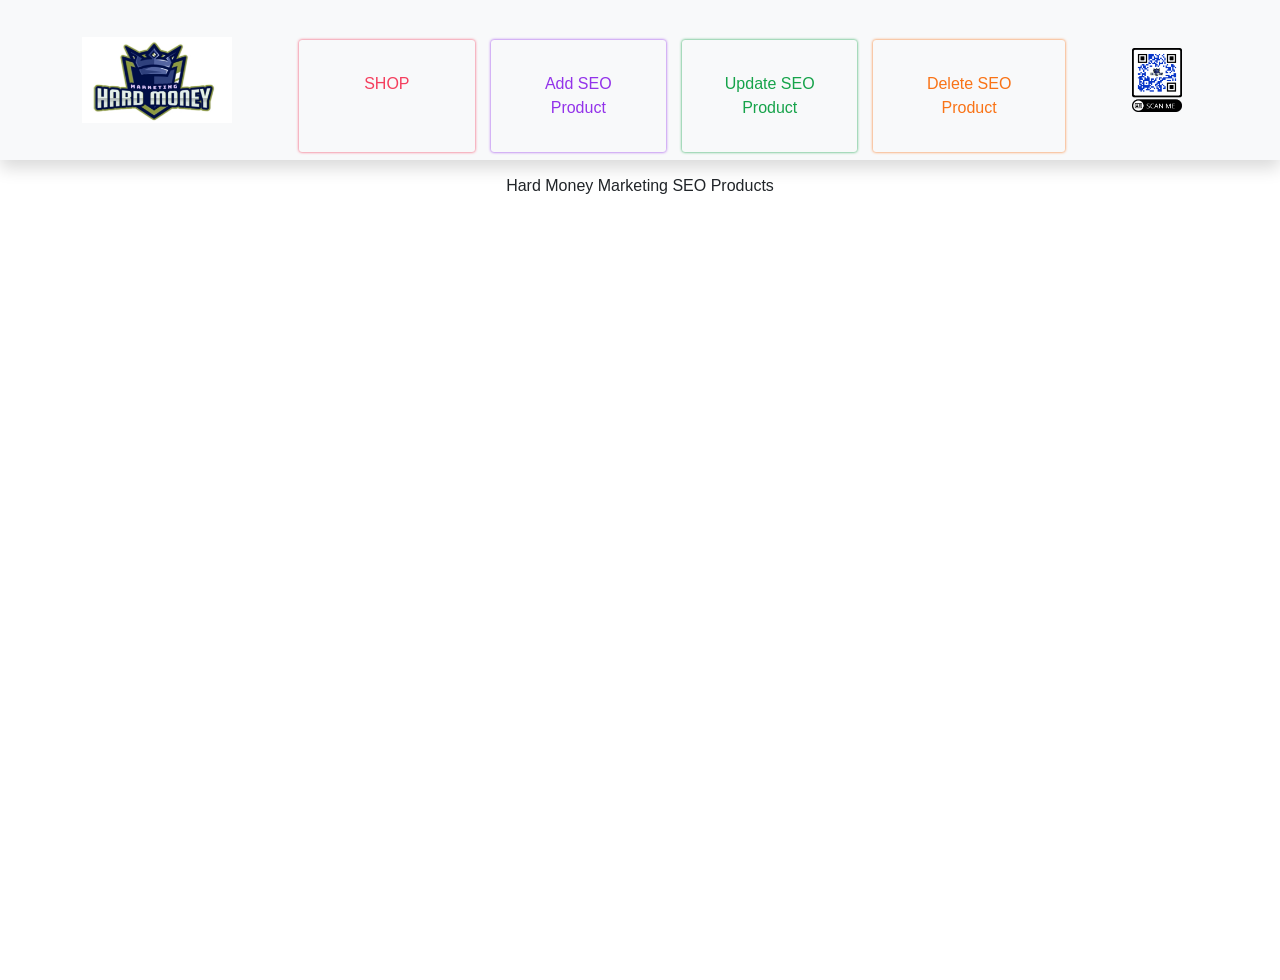
==== src/index.html @ 4538b6aa "first commit" ====
<!DOCTYPE html>
<html lang="en">

<head>
  <meta charset="UTF-8" />
  <meta name="viewport" content="width=device-width, initial-scale=1.0" />
  <meta http-equiv="X-UA-Compatible" content="ie=edge" />
  <meta name="msapplication-TileColor" content="#c8112e" />
  <meta name="theme-color" content="#c8112e" />
  <meta name="description"
    content="JC Bince's Client Side Development Starter Kit for junior developers looking for an easy way to get started with es module builds." />
  <title>Hard Money Marketing</title>
  <!-- Bootstrap CSS -->
  <link href="https://cdn.jsdelivr.net/npm/bootstrap@5.1.3/dist/css/bootstrap.min.css" rel="stylesheet"
    integrity="sha384-1BmE4kWBq78iYhFldvKuhfTAU6auU8tT94WrHftjDbrCEXSU1oBoqyl2QvZ6jIW3" crossorigin="anonymous" />

  <!-- Bootstrap Icons Library -->
  <link rel="stylesheet" href="https://cdn.jsdelivr.net/npm/bootstrap-icons@1.7.2/font/bootstrap-icons.css" />
  <link rel="apple-touch-icon" sizes="180x180" href="favicons/apple-touch-icon.png" />
  <link rel="icon" type="image/png" sizes="32x32" href="favicons/favicon-32x32.png" />
  <link rel="icon" type="image/png" sizes="16x16" href="favicons/favicon-16x16.png" />
  <link rel="manifest" href="site.webmanifest" />
  <link rel="mask-icon" href="favicons/safari-pinned-tab.svg" color="#c8112e" />
  <link rel="apple-touch-icon" sizes="180x180" href="favicons/apple-touch-icon.png" />
  <link rel="icon" type="image/png" sizes="32x32" href="favicons/favicon-32x32.png" />
  <link rel="icon" type="image/png" sizes="16x16" href="favicons/favicon-16x16.png" />
  <link rel="manifest" href="site.webmanifest" />
  <link rel="mask-icon" href="favicons/safari-pinned-tab.svg" color="#c8112e" />

  <link rel="stylesheet" href="css/styles.css" />
  <script type="module" src="js/read.js" defer></script>
</head>

<body class="overflow-hidden">
  <header class="sticky-top bg-light">
    <nav class="navbar navbar-expand-lg navbar-light shadow p-0">
      <div class="container d-lg-flex w-100">
        <img src="img/HHM Branding.png" width="150" alt="Hard Money Marketing Branding">
        <aside class="crud-with-rtd">
          <a href="read.html" class="read">SHOP</a>
          <a href="write.html" class="write">Add SEO Product</a>
          <a href="update.html" class="update">Update SEO Product</a>
          <a href="delete.html" class="delete">Delete SEO Product</a>
        </aside>
        </main>
        <a href="index.html" class="navbar-brand d-block p-0">
          <img src="img/HMM-qrcode.png" width="50" alt="Hard Money Marketing QR CODE">
        </a>

    </nav>
  </header>
    <div class="container-fluid overflow-scroll" style="height: calc(100vh - 5rem);">
      <h1 class="text-center my-3 font-weight-bold">
        Hard Money Marketing SEO Products
      </h1>
      <div id="shoe-cards" class="container d-flex flex-wrap justify-content-center"></div>
    </div>
  </div>

</html>
---- src/css/styles.css ----
/*!
 * Bootstrap Reboot v4.2.1 (https://getbootstrap.com/)
 * Copyright 2011-2018 The Bootstrap Authors
 * Copyright 2011-2018 Twitter, Inc.
 * Licensed under MIT (https://github.com/twbs/bootstrap/blob/master/LICENSE)
 * Forked from Normalize.css, licensed MIT (https://github.com/necolas/normalize.css/blob/master/LICENSE.md)
 */
*,
*::before,
*::after {
  -webkit-box-sizing: border-box;
  box-sizing: border-box;
}

html {
  font-family: sans-serif;
  line-height: 1.15;
  -webkit-text-size-adjust: 100%;
  -webkit-tap-highlight-color: rgba(0, 0, 0, 0);
}

article,
aside,
figcaption,
figure,
footer,
header,
hgroup,
main,
nav,
section {
  display: block;
}

[tabindex="-1"]:focus {
  outline: 0 !important;
}

hr {
  -webkit-box-sizing: content-box;
  box-sizing: content-box;
  height: 0;
  overflow: visible;
}

h1,
h2,
h3,
h4,
h5,
h6 {
  margin-top: 0;
  margin-bottom: 0.5rem;
}

p {
  margin-top: 0;
  margin-bottom: 1rem;
}

abbr[title],
abbr[data-original-title] {
  text-decoration: underline;
  -webkit-text-decoration: underline dotted;
  text-decoration: underline dotted;
  cursor: help;
  border-bottom: 0;
  text-decoration-skip-ink: none;
}

address {
  margin-bottom: 1rem;
  font-style: normal;
  line-height: inherit;
}

ol,
ul,
dl {
  margin-top: 0;
  margin-bottom: 1rem;
  list-style-type: none;
}

ol ol,
ul ul,
ol ul,
ul ol {
  margin-bottom: 0;
}

dt {
  font-weight: 700;
}

dd {
  margin-bottom: 0.5rem;
  margin-left: 0;
}

blockquote {
  margin: 0 0 1rem;
}

b,
strong {
  font-weight: bolder;
}

small {
  font-size: 80%;
}

sub,
sup {
  position: relative;
  font-size: 75%;
  line-height: 0;
  vertical-align: baseline;
}

sub {
  bottom: -0.25em;
}

sup {
  top: -0.5em;
}

a {
  color: #007bff;
  text-decoration: none;
  background-color: transparent;
}

a:hover {
  color: #0056b3;
  text-decoration: underline;
}

a:not([href]):not([tabindex]) {
  color: inherit;
  text-decoration: none;
}

a:not([href]):not([tabindex]):hover,
a:not([href]):not([tabindex]):focus {
  color: inherit;
  text-decoration: none;
}

a:not([href]):not([tabindex]):focus {
  outline: 0;
}

pre,
code,
kbd,
samp {
  font-family: SFMono-Regular, Menlo, Monaco, Consolas, "Liberation Mono", "Courier New", monospace;
  font-size: 1em;
}

pre {
  margin-top: 0;
  margin-bottom: 1rem;
  overflow: auto;
}

figure {
  margin: 0 0 1rem;
}

img {
  border: none;
  max-width: 100%;
  vertical-align: middle;
  border-style: none;
}

svg {
  overflow: hidden;
  vertical-align: middle;
}

table {
  border-collapse: collapse;
}

caption {
  padding-top: 0.75rem;
  padding-bottom: 0.75rem;
  color: #6c757d;
  text-align: left;
  caption-side: bottom;
}

th {
  text-align: inherit;
}

label {
  display: inline-block;
  margin-bottom: 0.25rem;
}

button {
  border-radius: 0;
}

button:focus {
  outline: 1px dotted;
  outline: 5px auto -webkit-focus-ring-color;
}

input,
button,
select,
optgroup,
textarea {
  margin: 0;
  font-family: inherit;
  font-size: inherit;
  line-height: inherit;
}

button,
input {
  overflow: visible;
}

button,
select {
  text-transform: none;
}

button,
[type=button],
[type=reset],
[type=submit] {
  -webkit-appearance: button;
}

button::-moz-focus-inner,
[type=button]::-moz-focus-inner,
[type=reset]::-moz-focus-inner,
[type=submit]::-moz-focus-inner {
  padding: 0;
  border-style: none;
}

input[type=radio],
input[type=checkbox] {
  -webkit-box-sizing: border-box;
  box-sizing: border-box;
  padding: 0;
}

input[type=date],
input[type=time],
input[type=datetime-local],
input[type=month] {
  -webkit-appearance: listbox;
}

textarea {
  overflow: auto;
  resize: vertical;
}

fieldset {
  min-width: 0;
  padding: 0;
  margin: 0;
  border: 0;
}

legend {
  display: block;
  width: 100%;
  max-width: 100%;
  padding: 0;
  margin-bottom: 0.5rem;
  font-size: 1.5rem;
  line-height: inherit;
  color: inherit;
  white-space: normal;
}

progress {
  vertical-align: baseline;
}

[type=number]::-webkit-inner-spin-button,
[type=number]::-webkit-outer-spin-button {
  height: auto;
}

[type=search] {
  outline-offset: -2px;
  -webkit-appearance: none;
}

[type=search]::-webkit-search-decoration {
  -webkit-appearance: none;
}

::-webkit-file-upload-button {
  font: inherit;
  -webkit-appearance: button;
}

output {
  display: inline-block;
}

summary {
  display: list-item;
  cursor: pointer;
}

template {
  display: none;
}

[hidden] {
  display: none !important;
}

html,
body,
p,
ol,
ul,
li,
dl,
dt,
dd,
blockquote,
figure,
fieldset,
legend,
textarea,
pre,
iframe,
hr,
h1,
h2,
h3,
h4,
h5,
h6 {
  margin: 0;
  padding: 0;
}

h1,
h2,
h3,
h4,
h5,
h6 {
  font-size: 100%;
  font-weight: normal;
}

ul {
  list-style: none;
}

button,
input,
select,
textarea {
  margin: 0;
}

embed,
iframe,
object,
video {
  height: auto;
  max-width: 100%;
}

audio {
  max-width: 100%;
}

iframe {
  border: 0;
}

table {
  border-collapse: collapse;
  border-spacing: 0;
}

table td,
table th {
  padding: 0;
  text-align: left;
}

body {
  margin: 0;
  font-family: -apple-system, BlinkMacSystemFont, "Segoe UI", Roboto, "Helvetica Neue", Arial, "Noto Sans", sans-serif, "Apple Color Emoji", "Segoe UI Emoji", "Segoe UI Symbol", "Noto Color Emoji";
  font-size: 1rem;
  font-weight: 400;
  line-height: 1.5;
  color: #212529;
  text-align: left;
  background-color: #fff;
}

.submit, button, .button-small {
  background-color: transparent;
  padding: 0.5rem 2rem;
  border: none;
  border-radius: 3px;
  box-shadow: 0 0 1px 1px #d6d3d1;
  outline: none;
  color: #78716c;
}

.button-small {
  font-size: 14px;
}

.submit {
  width: 100%;
  background-color: #0284c7;
  box-shadow: none;
  color: white;
}

.button-small {
  font-size: 14px;
  padding: 0.25rem 1rem;
}

input {
  background-color: transparent;
  padding: 0.5rem 2rem;
  border: none;
  border-radius: 3px;
  box-shadow: 0 0 1px 1px #d6d3d1;
  padding: 0.25rem 1rem;
  font-size: 1.125rem;
  width: 100%;
}

label {
  font-size: 1rem;
  color: #52525b;
}

.delete, .update, .write, .read {
  padding: 0.5rem 2rem;
  border: none;
  border-radius: 3px;
  box-shadow: 0 0 3px 0 #94a3b8;
  outline: none;
}

a, a:link, a:visited, a:hover, a:active {
  text-align: center;
}

.read {
  display: inline-block;
  color: #f43f5e;
  box-shadow: 0 0 3px 0 #f43f5e;
}

.write {
  display: inline-block;
  color: #9333ea;
  box-shadow: 0 0 3px 0 #9333ea;
}

.update {
  display: inline-block;
  color: #16a34a;
  box-shadow: 0 0 3px 0 #16a34a;
}

.delete {
  display: inline-block;
  color: #f97316;
  box-shadow: 0 0 3px 0 #f97316;
}

.app-bar {
  padding: 1rem;
}
.app-bar ul {
  display: flex;
  justify-content: space-between;
  align-items: center;
}

.logo-icon {
  width: 32px;
}

.brand-icon {
  text-align: center;
  width: 192px;
  font-size: 0.85rem;
}
.brand-icon p {
  padding-left: 0.5rem;
  margin-bottom: 0.25rem;
}

.mobile-menu-icon {
  width: 20px;
}

.site-links {
  display: flex;
  align-items: center;
  gap: 3rem;
}

.content-page-app-bar {
  padding: 1rem;
  display: flex;
  justify-content: space-between;
  box-shadow: 0 0 5px 0 #9ca3af;
  background-color: white;
}
.content-page-app-bar div {
  gap: 0.25rem;
  display: flex;
  justify-content: center;
  align-items: center;
}
.content-page-app-bar div img {
  width: 28px;
}
.content-page-app-bar div h2 {
  width: max-content;
}

.page-header {
  padding: 1rem 0 0;
  text-align: center;
  color: #0f172a;
}
.page-header h1 {
  font-size: 2.75rem;
}
.page-header p:first-of-type {
  font-size: 1.25rem;
  font-weight: bold;
}
.page-header p {
  color: #64748b;
}

@media (min-width: 900px) {
  .page-header {
    padding: 2rem 0 0;
    text-align: center;
  }
  .page-header h1 {
    color: #1b1111;
    font-size: 3.75rem;
  }
}
.crud-with-rtd {
  padding: 0.5rem;
  margin: 2rem auto 0;
  max-width: 95%;
}
.crud-with-rtd a {
  margin-bottom: 1.5rem;
  width: 100%;
}

@media (min-width: 520px) {
  .crud-with-rtd {
    display: flex;
    justify-content: center;
    flex-wrap: wrap;
    gap: 1rem;
  }
  .crud-with-rtd a {
    margin-bottom: 0;
    width: calc(50% - 1rem);
    padding: 2rem;
  }
}
@media (min-width: 720px) {
  .crud-with-rtd {
    display: flex;
    justify-content: space-around;
    flex-wrap: wrap;
    gap: 1rem;
  }
  .crud-with-rtd a {
    margin-bottom: 0;
    width: calc(33% - 1rem);
    padding: 2rem;
  }
  .crud-with-rtd a:last-of-type {
    flex: 1;
  }
}
@media (min-width: 960px) {
  .crud-with-rtd {
    display: flex;
    justify-content: center;
    flex-wrap: wrap;
    gap: 1rem;
  }
  .crud-with-rtd a {
    margin-bottom: 0;
    max-width: 210px;
    width: calc(25% - 1rem);
    padding: 2rem;
  }
  .crud-with-rtd a:last-of-type {
    flex: 1;
  }
}
.content-page-app-bar {
  padding: 1rem;
  display: flex;
  justify-content: space-between;
  box-shadow: 0 0 5px 0 #9ca3af;
  background-color: white;
}
.content-page-app-bar div {
  gap: 0.25rem;
  display: flex;
  justify-content: center;
  align-items: center;
}
.content-page-app-bar div img {
  width: 28px;
}
.content-page-app-bar div h2 {
  width: max-content;
}

.crudy {
  padding: 0.5rem;
  margin: 1rem auto 0;
  max-width: 420px;
}
.crudy header {
  margin-bottom: 1rem;
}
.crudy h2 {
  text-align: center;
  font-size: 1.75rem;
  font-weight: 600;
  color: #dc2626;
}

.crud-control {
  display: flex;
  gap: 0.35rem;
}
.crud-control button {
  text-align: center;
  padding: 0 0.5rem;
  margin: 0;
  background-color: #f4f4f5;
}

main {
  padding: 1rem;
}

.add-new-property {
  max-width: 400px;
  margin: 0 auto;
}

.display {
  margin: 0 auto 1rem;
  box-shadow: 0 0 1px 1px #d6d3d1;
  border: 6px solid white;
}
.display img {
  object-fit: fill;
  width: 100%;
  height: 270px;
  display: block;
}

.property-image label {
  font-size: 14px;
  font-weight: 300;
  border-radius: 3px;
  padding: 0.25rem 1rem;
  box-shadow: 0 0 1px 1px #d6d3d1;
}

.image-details {
  padding: 0 1rem;
  display: flex;
  align-items: flex-start;
  justify-content: center;
  gap: 4rem;
}
.image-details ul {
  font-size: 12px;
  font-weight: 200;
}

.form-control {
  margin: 1rem 0;
}

.submit-button button {
  width: 100%;
}

/*# sourceMappingURL=styles.css.map */
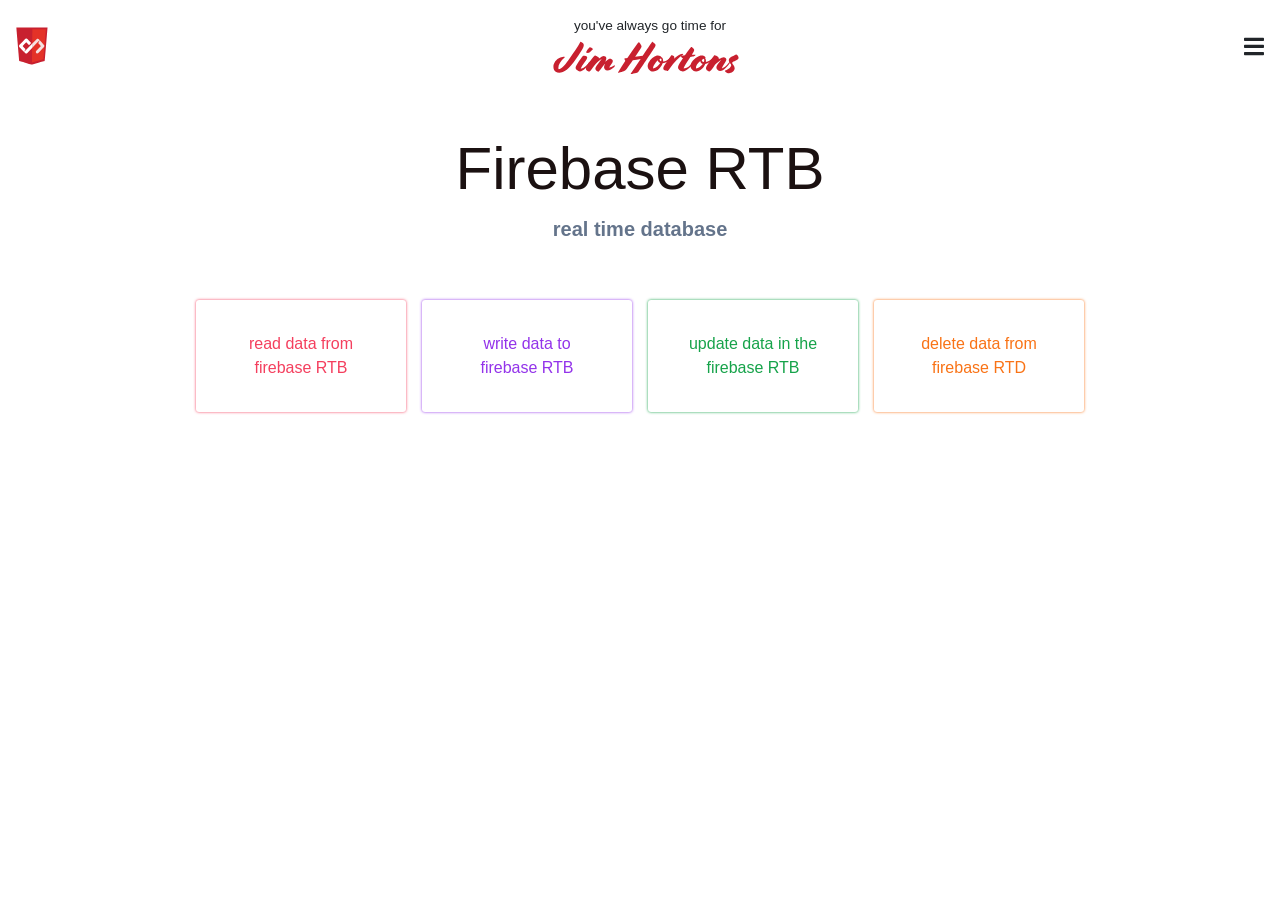
==== commit 7e3af217: "updated the store, to a blank slate. It just wasnt working because of parcel." ====
--- a/src/index.html
+++ b/src/index.html
@@ -1,60 +1,154 @@
 <!DOCTYPE html>
 <html lang="en">
+  <head>
+    <meta charset="UTF-8" />
+    <meta name="viewport" content="width=device-width, initial-scale=1.0" />
+    <meta http-equiv="X-UA-Compatible" content="ie=edge" />
+    <meta name="msapplication-TileColor" content="#c8112e" />
+    <meta name="theme-color" content="#c8112e" />
+    <meta
+      name="description"
+      content="Jim Hortons Client Side Development Starter Kit for junior developers looking for an easy way to get started with es module builds."
+    />
+    <title>Jim Hortons || Firebase</title>
+    <link
+      rel="apple-touch-icon"
+      sizes="180x180"
+      href="favicons/apple-touch-icon.png"
+    />
+    <link
+      rel="icon"
+      type="image/png"
+      sizes="32x32"
+      href="favicons/favicon-32x32.png"
+    />
+    <link
+      rel="icon"
+      type="image/png"
+      sizes="16x16"
+      href="favicons/favicon-16x16.png"
+    />
+    <link rel="manifest" href="site.webmanifest" />
+    <link
+      rel="mask-icon"
+      href="favicons/safari-pinned-tab.svg"
+      color="#c8112e"
+    />
 
-<head>
-  <meta charset="UTF-8" />
-  <meta name="viewport" content="width=device-width, initial-scale=1.0" />
-  <meta http-equiv="X-UA-Compatible" content="ie=edge" />
-  <meta name="msapplication-TileColor" content="#c8112e" />
-  <meta name="theme-color" content="#c8112e" />
-  <meta name="description"
-    content="JC Bince's Client Side Development Starter Kit for junior developers looking for an easy way to get started with es module builds." />
-  <title>Hard Money Marketing</title>
-  <!-- Bootstrap CSS -->
-  <link href="https://cdn.jsdelivr.net/npm/bootstrap@5.1.3/dist/css/bootstrap.min.css" rel="stylesheet"
-    integrity="sha384-1BmE4kWBq78iYhFldvKuhfTAU6auU8tT94WrHftjDbrCEXSU1oBoqyl2QvZ6jIW3" crossorigin="anonymous" />
+    <link rel="stylesheet" href="css/styles.css" />
+    <script type="module" src="js/index.js"></script>
+  </head>
 
-  <!-- Bootstrap Icons Library -->
-  <link rel="stylesheet" href="https://cdn.jsdelivr.net/npm/bootstrap-icons@1.7.2/font/bootstrap-icons.css" />
-  <link rel="apple-touch-icon" sizes="180x180" href="favicons/apple-touch-icon.png" />
-  <link rel="icon" type="image/png" sizes="32x32" href="favicons/favicon-32x32.png" />
-  <link rel="icon" type="image/png" sizes="16x16" href="favicons/favicon-16x16.png" />
-  <link rel="manifest" href="site.webmanifest" />
-  <link rel="mask-icon" href="favicons/safari-pinned-tab.svg" color="#c8112e" />
-  <link rel="apple-touch-icon" sizes="180x180" href="favicons/apple-touch-icon.png" />
-  <link rel="icon" type="image/png" sizes="32x32" href="favicons/favicon-32x32.png" />
-  <link rel="icon" type="image/png" sizes="16x16" href="favicons/favicon-16x16.png" />
-  <link rel="manifest" href="site.webmanifest" />
-  <link rel="mask-icon" href="favicons/safari-pinned-tab.svg" color="#c8112e" />
+  <body>
+    <nav class="app-bar">
+      <ul >
+        <li class="logo-icon" >
+          <svg
+            xmlns="http://www.w3.org/2000/svg"
+            viewBox="0 0 428.5 512"
+            style="enable-background: new 0 0 428.5 512"
+            xml:space="preserve"
+          >
+            <path
+              d="M5 5.7v1c.6 9.3 1.2 18.7 1.9 28 .4 5.8.8 11.5 1.3 17.3.4 5.2.9 10.3 1.3 15.5.4 5.2.8 10.3 1.3 15.5.5 6.2 1 12.3 1.5 18.5.4 4.6.7 9.3 1.1 13.9.5 6.3 1.1 12.6 1.6 18.8.5 5.9 1 11.7 1.5 17.6.6 7 1.2 14 1.8 20.9.5 5.7.9 11.5 1.4 17.3.4 4.9.9 9.7 1.3 14.6l1.2 14.4c.5 6.2 1.1 12.4 1.6 18.7.4 4.6.7 9.2 1.1 13.7.5 6 1.1 12.1 1.6 18.1.5 5.8.9 11.6 1.4 17.4.8 9.3 1.7 18.6 2.5 28 .5 6.2 1 12.4 1.5 18.7.6 7.4 1.4 14.8 2 22.2.6 7.5 1.1 14.9 1.8 22.4.9 11 1.9 22 2.9 33.1.5 5.7 1 11.5 1.5 17.2l1.2 14.4c.3 3.5.6 7 1 10.5.1.5.7 1.1 1.2 1.3l35.4 10.5c11.3 3.3 22.6 6.7 34 10 14.1 4.1 28.2 8.2 42.2 12.3 12.5 3.7 25 7.4 37.4 11.1 5.7 1.6 11.3 3.1 17 4.6 1.3.3 2.7.5 4.1.3 1.8-.2 3.5-.9 5.2-1.3l46.2-12.9c15.6-4.4 31.1-9 46.7-13.6 10.7-3.1 21.4-6.3 32.1-9.5 9-2.7 18-5.3 26.9-8.2 3.7-1.2 7.4-2.7 11.1-4.2 2-.8 2.9-2.1 3-4.5.1-4.2.7-8.4 1.1-12.7.7-7.8 1.5-15.6 2.2-23.4.6-7.2 1.2-14.3 1.8-21.5.6-7.3 1.3-14.7 1.9-22 .6-7.4 1.1-14.8 1.8-22.2l2.4-26.7c.5-5.9 1-11.9 1.5-17.8.8-9.5 1.7-19 2.5-28.5l1.8-22.2c.7-8.8 1.6-17.6 2.3-26.4.6-7.6 1.2-15.3 1.8-22.9.8-9 1.6-17.9 2.3-26.9.8-9.5 1.6-18.9 2.4-28.4.5-6 1.1-12.1 1.6-18.1.5-6.2 1-12.5 1.5-18.7.6-7.7 1.4-15.5 2-23.2.5-6 .9-12 1.4-18 .5-6.4 1.1-12.8 1.7-19.1.8-9.9 1.7-19.7 2.5-29.6.4-5 .7-10.1 1-15.3H5z"
+              style="fill: #c8202f"
+            />
+            <path
+              style="opacity: 0.73; fill: #ef3a25"
+              d="m367 432.6-153.3 43.8 5.8-444.6h180.3z"
+            />
+            <path
+              d="M379.1 251.8c-.7-4.3-2.6-7.9-5.3-10.9-18.6-20.8-37.1-41.6-55.7-62.5-4.4-5.1-8.9-10.1-13.2-15.2-3.1-3.6-6.8-6.1-11.4-6.8-.1-.1-.3-.2-.4-.3H288c-1 .4-2 .6-3.1 1-3.3 1-6.2 3.1-8.7 5.7-19.6 20.6-41.1 39.3-60.7 59.9v59.7c33.3-34.9 66.5-68.8 99.7-103.6.5-.5.8-1.2 1.1-1.8.2.2.3.4.5.5-.2.6-.4 1.2-.7 1.7-5.8 11.8-11.6 23.6-17.5 35.5-.7 1.3-.6 2 .3 3 10.9 12.2 21.8 24.4 32.7 36.7.4.5.8 1 1.6 1.9-.7.6-1.4 1-1.9 1.5-19.6 20.6-39.2 41.1-58.9 61.7-3.6 3.7-5.9 8-6.6 13.3-1.6 10.6 5.3 21.1 15 22.8 6.8 1.2 12.6-1 17.6-6.2 8.9-9.3 17.8-18.7 26.8-28 15.6-16.4 31.2-32.7 46.8-49 3.7-3.8 6.4-8 7.2-13.5 0-.2.2-.4.3-.6 0-1.4.1-2.8.1-4.2-.2-.9-.4-1.5-.5-2.3z"
+              style="opacity: 0.89; fill: #f7f7f7"
+            />
+            <path
+              d="M110.4 332.8c-.4.4-.7.7-1.3 1 .2-.6.5-1.2.8-1.8 5.7-11.8 11.3-23.7 16.9-35.4.6-1.3.6-2.1-.4-3.1-11.8-12.4-23.7-24.8-35.5-37.2-.4-.4-1-.7-1.3-1 16.1-16.9 31.9-33.5 47.9-50.2 12.5 13 25.2 26.3 37.7 39.5 9.6-10.1 19.1-20 28.7-30.1-.3-.4-.7-.8-1.2-1.3-16.7-17.5-33.5-35-50.1-52.5-3.4-3.6-7.3-6.3-12.2-7-.1-.1-.3-.2-.4-.3h-5.4c-3 1.3-6 2.4-8.8 3.7-1.4.7-2.6 2.2-3.8 3.4-24.8 26-49.6 52-74.5 78-3.5 3.6-6 7.7-6.7 12.8-.1.1-.2.3-.3.4v5.7l.9 3.3c1.1 3.7 3.2 6.8 5.8 9.6 25 26.1 50 52.3 75 78.5 8.9 9.5 21.1 9.5 30.1 0 21.1-22.1 42.2-44.3 63.4-66.4v-59.7c-35.2 36.7-70.3 73.4-105.3 110.1z"
+              style="fill: #fff"
+            />
+          </svg>
+        </li>
+       
 
-  <link rel="stylesheet" href="css/styles.css" />
-  <script type="module" src="js/read.js" defer></script>
-</head>
+        <li class="brand-icon">
+          <p>you've always go time for</p>
+          <svg
+            version="1.1"
+            id="Layer_1"
+            xmlns="http://www.w3.org/2000/svg"
+            x="0"
+            y="0"
+            viewBox="0 0 512 95.5"
+            style="enable-background: new 0 0 512 95.5"
+            xml:space="preserve"
+          >
+            <style>
+              .st0 {
+                fill: #c8202f;
+              }
+            </style>
+            <path
+              class="st0"
+              d="M15.2 84.4C10.6 81.1 9.1 76 9.1 71c0-8.7 7.3-20.4 18.6-24.2 2.9-1 7.9-2.1 10.3-2.1 1 0 2 .8.9 1.7-10.3 8.1-16.6 19.4-16.6 27.4 0 1.8.3 3.3 1 4.4C30 75.7 38.2 69.1 49.4 53 69.9 23.8 76.3 14 79.7 7.1c1-1.9 1.9-2.6 3.3-1.8 1.8 1 3.1 1.7 5.2 3.2 3.1 2.4 2.2 8.4-.9 13.9-3.6 6.4-9.1 15.2-17.2 27.2C50.7 78.5 37 87.3 24.7 87.3c-3.7 0-6.9-1-9.5-2.9zM71.9 80.3c-5-4.6-5.2-7.1 3.1-20 4.7-7.1 10.2-14.8 12.7-17.5.4-.6.9-.8 1.8-.8 2.8 0 9.8.6 9.8 4.8 0 2.2-2.2 6.1-6.1 11.5C87 66.9 83.3 72.8 82 76.8c5.2-.4 12.2-3.7 21.9-16.5l.3-.4c.8-1 1-1.1 1.3-.8l.3.3c.8.8.7 1.3.2 2.1l-.3.6c-5 8.3-17.6 21.9-26 21.9-3.2-.1-4.7-1.2-7.8-3.7zm24.9-49c1.7-3.6 4.2-7.1 6.4-9.5 1.7-1.9 2.7-2.6 3.6-2.3 2.3.7 5.1 2.1 6.3 3.2 1.1.9 1.7 1.6.8 2.4-2.9 2.9-6.1 5.9-7.4 7.2-1.8 2-3.3 2.2-5 2.2-1.6 0-3.9-.7-4.7-1.2-.4-.3-.4-1 0-2z"
+            />
+            <path
+              class="st0"
+              d="M128.8 84.4c-1.4 0-3.8-1.4-5.5-3.2-2.4-2.6-2.9-5-1.6-8.1 2.1-5.1 9.9-13.9 16.6-23.2-6.5 3.9-17.8 13.4-28.2 29.5-3 4.7-5 5.1-7.3 4.3-1.2-.4-3.9-2.1-4.7-2.7-1.7-1.1-2.7-3.3-2.3-6.4.4-3.7 4.3-9.4 8-14.3C116 44.2 118.7 41 120.5 41c1.9 0 4.4 2.7 7.7 4.4 2 1 2.6 2.2 2.3 4 6.7-5.1 10.5-7 12.7-7 1.3 0 3 .4 4.6 1.7 1.6 1.2 2.4 2.3 2.4 4.4 0 2.6-1.3 6.2-3.3 9.7 8.7-6.7 10.9-8 13.3-8 1.4 0 2.6.3 4.1 1.1 2.2 1.1 3.3 3 3.3 4.4 0 4.7-6.7 11.5-9.8 17.6.2.1.4.1.8.1 2.1 0 7-1.6 13.2-5.9.7-.4 1-.1 1 .7 0 1.3-.2 2.9-1.3 3.9-5.3 4.6-13 9.3-18.3 9.3-6.3 0-9.5-6.4-9.1-9.7.3-2.6 1.4-5.3 3.2-8.2-3.2 2.6-6.3 7.1-12.1 14.8-3.6 4.6-5 6.1-6.4 6.1zM215.9 88.7c8.3-12.2 17.4-25.6 25.9-38.3-6.9 1.3-14.4 2.7-20.9 3.7-5.4 7.9-10.9 15.5-15.5 21.6-3.3 4.4-4.8 5.7-8.8 7.5-2.6 1.1-8.1 2.4-13.2 4-1.6.6-2.9.2-1.4-2.2 5.8-9.5 12.1-19.3 19-29.5-.1 0-.2-.1-.3-.2-1.1-1-2-3.4-2.2-5.2-.1-1 .3-1.2 1.4-1.4 2-.3 4.2-.7 6.4-1 8.8-12.8 18.3-26.1 28.5-40.1 1.1-1.4 2.3-2 3.4-.9 1.9 1.9 3.3 4.7 5.2 8 1.2 2.1 1 3.8-1.6 7.7-3.8 5.9-9 14-14.7 22.4 6.9-1 13.9-1.9 20.1-2.7 11.2-16.8 20.6-30.7 24.4-36 .8-1.1 1.4-1.4 2.1-1 1.6 1 3.8 3.3 5.9 5.1 2 1.7 2.7 4.4.6 7.7-7 10.9-35.4 54.3-44.4 66.6-1.6 2-2.9 2.9-5.8 3.4-4.4.8-11.2 2.7-13.1 2.7-2 0-1.9-.6-1-1.9zM264.4 79c-4.9-5.3-5.9-13.5 1-22.6 5.5-7.4 15-14.8 22.5-14.8 3.7 0 8 2.2 9.4 4.4 3 1.2 4.4 4.6 4.4 8.5 0 .9-.1 1.8-.2 2.7 7.3-.6 12.4-4 17.2-8.8l.4-.4c.9-.9 1.2-.8 1.6-.3l.2.3c.4.7.4 1.2-.1 1.9l-.4.6c-3.9 4.9-11.2 10.7-20.1 11.4-.8 2.3-1.9 4.7-3.1 6.8-5.3 9.2-13.4 15.3-22 15.3-4.7 0-7.8-1.8-10.8-5zm10.7-2.8c7.4-1.9 14.8-8.1 19-14.7-4.7-1.1-6.5-4.2-6.5-7.2-3.1 2.9-6.3 6.7-9.1 11.1-2.5 3.8-4 7.5-3.4 10.8zm21.3-19.4c.6-1.7.9-3.2.9-4.7 0-1.6-.6-2.8-1.6-3.1-1 .3-2.1.8-3.3 1.6 0 .2-.1.6-.1 1 0 2.4 1.1 4.4 4.1 5.2z"
+            />
+            <path
+              class="st0"
+              d="M308.3 81.5c-3.3-.9-6.2-1.9-6.2-5.5 0-3.2 2.1-8.4 7.7-15.6 4.3-5.7 11.5-15.9 13.2-19.1.3-.8 1.2-.8 1.9-.6 1.9.7 3.2.8 4.8 1.7 1.3.8 1.8 2.1 1.8 3.7 0 1.2-.2 2.7-.7 4.2 6.3-5.8 12-9.7 17-12 2.4-1.2 4-1.8 4.9-1.8.9 0 1.1.6 1.9 1.2.3.3 1 .8 1 1s-.2.4-.6.7c-11.2 7-24.5 19.8-35.2 36-4.4 6.7-5.4 7.5-6.7 7.5-.8-.1-1.7-.5-4.8-1.4z"
+            />
+            <path
+              class="st0"
+              d="M345.1 80.3c-4.8-4.4-5.3-9.1 1.8-20 2.9-4.4 5.4-8.3 7.8-12-1.4 0-2-.3-2.9-1.1-1.4-1.3-2.7-3.6-2.7-4.4 0-.4.3-.8 2.1-1 2.7-.3 5.7-.8 8.7-1.1 4.1-6 7.9-11.3 12.1-16.9 3.3-4.4 4.7-5.3 5.5-5.3 1.6 0 2.1 1.8 4.1 3.6 4.7 3.9 3.7 6.4-3.2 17.1 3.2-.1 6.1-.2 8.3-.2 1.1 0 1.2.3 1.2.8 0 1.2-1 2.3-2.3 2.6-1.3.2-1.4.9-5.5 1.9l-5.8 1.3C362 64.3 357.2 72.1 356.5 76c8.7-.6 15.6-4.9 23.8-15.8l.3-.4c.8-1 1-1.1 1.3-.8l.3.3c.8.8.7 1.3.2 2.1l-.3.6c-3.9 6.4-18.2 22-28.2 22-2.4 0-5.7-.7-8.8-3.7z"
+            />
+            <path
+              class="st0"
+              d="M378.7 78.8c-5-5.7-5.8-13.2 1.4-22.9 6.1-8.1 17.3-14.8 23.9-14.8 2.6 0 4.6.3 6.8 1.7 3.2 2 4 3.2 4 3.9 0 .4-.1.8-1.2 1.4 1.4 1.9 2.3 4.4 2.3 7.5 0 1-.1 2-.2 3 6.3-1 12.4-5.1 17.5-10.2l.4-.4c.9-.9 1.2-.8 1.6-.3l.2.3c.4.7.4 1.2-.1 1.9l-.4.6c-4.3 5.3-12.4 12-20.8 13.4-3.9 9.7-13.5 19.9-24.5 19.9-4.8 0-8.1-1.8-10.9-5zM407.4 64c-4.3-1.1-6.3-4.2-6.7-7.9-7 5.7-12.3 12.8-11.5 19.8 6.7-.7 13.9-6 18.2-11.9zm2.9-14.1c-1.8 1-3.7 2.1-5.5 3.3.2 3 1.9 5 5.5 5.5.7-1.7 1-3.2 1-4.8 0-1.8-.3-3.2-1-4z"
+            />
+            <path
+              class="st0"
+              d="M425.3 84c-1.9 0-3.9-1.1-5.7-2.6-2-1.6-3.6-3.7-3.6-6.3 0-3.2 3.3-8.8 8-14.9 7-9.2 12.1-16.2 13.5-18.8.4-.8.9-1 1.6-1 2.3 0 6.3 1.9 9.1 4.6 1.8 1.8 2.7 3.4 1.7 5.9 5.9-3.1 10.8-5.2 13.2-5.2 1.9 0 3.7.8 5.2 2.2 2.6 2.3 2.7 4.3.9 8.1-2.7 5.8-9.7 14.5-11 19.8 5.2-1.2 11.4-5.3 19.1-15.5l.3-.4c.8-1 1-1.1 1.3-.8l.3.3c.8.8.7 1.3.2 2.1l-.3.6c-4.1 6.8-15.9 20.6-25.4 20.6-2.7 0-5-1.3-7.1-3.7-2.7-3-3.8-6.1-2-10 2.8-5.9 8.3-11 11.8-16.2-4.6 3.1-10.7 8-16.4 13-5.7 8.4-9.3 13.8-12 16.4-1.3 1.4-2 1.8-2.7 1.8z"
+            />
+            <path
+              class="st0"
+              d="M486.4 85.4c-2.4 1.8-5.3 3.1-9 3.1-3.8 0-6.5-1.3-9-3.4-2-1.8-2.4-3.4-1.3-3.8 6.4-2.1 16.1-8.5 16.1-14.1 0-4-6.4-5.7-6.4-12.3 0-10.3 12.1-11.7 19.4-16.3.7-.6 1.9-.2 3.6 1.9 2.4 3.1 3.1 5.7 3.1 7.1 0 3.9-3.4 6.3-10.8 8.9-4.1 1.4-6.3 2.4-6.3 4.7 0 3.7 6.7 6.4 6.7 13.9-.1 3.5-2 7.2-6.1 10.3z"
+            />
+          </svg>
+         
+        </li>
+        <li class="mobile-menu-icon">
+          <svg
+            xmlns="http://www.w3.org/2000/svg"
+            aria-hidden="true"
+            data-prefix="fas"
+            data-icon="bars"
+            class="svg-inline--fa fa-bars fa-w-14"
+            viewBox="0 0 448 512"
+          >
+            <path
+              fill="currentColor"
+              d="M16 132h416c8.837 0 16-7.163 16-16V76c0-8.837-7.163-16-16-16H16C7.163 60 0 67.163 0 76v40c0 8.837 7.163 16 16 16zm0 160h416c8.837 0 16-7.163 16-16v-40c0-8.837-7.163-16-16-16H16c-8.837 0-16 7.163-16 16v40c0 8.837 7.163 16 16 16zm0 160h416c8.837 0 16-7.163 16-16v-40c0-8.837-7.163-16-16-16H16c-8.837 0-16 7.163-16 16v40c0 8.837 7.163 16 16 16z"
+            />
+          </svg>
+        </li>
+      </ul>
+    </nav>
+   
+    <header class="page-header">
+      <h1>Firebase RTB</h1>
+      <p>real time database</p>     
+    </header>
+  
+    <main>
 
-<body class="overflow-hidden">
-  <header class="sticky-top bg-light">
-    <nav class="navbar navbar-expand-lg navbar-light shadow p-0">
-      <div class="container d-lg-flex w-100">
-        <img src="img/HHM Branding.png" width="150" alt="Hard Money Marketing Branding">
-        <aside class="crud-with-rtd">
-          <a href="read.html" class="read">SHOP</a>
-          <a href="write.html" class="write">Add SEO Product</a>
-          <a href="update.html" class="update">Update SEO Product</a>
-          <a href="delete.html" class="delete">Delete SEO Product</a>
-        </aside>
-        </main>
-        <a href="index.html" class="navbar-brand d-block p-0">
-          <img src="img/HMM-qrcode.png" width="50" alt="Hard Money Marketing QR CODE">
-        </a>
-
-    </nav>
-  </header>
-    <div class="container-fluid overflow-scroll" style="height: calc(100vh - 5rem);">
-      <h1 class="text-center my-3 font-weight-bold">
-        Hard Money Marketing SEO Products
-      </h1>
-      <div id="shoe-cards" class="container d-flex flex-wrap justify-content-center"></div>
-    </div>
-  </div>
-
-</html>+         <aside class="crud-with-rtd">
+            <a href="read.html" class="read">read data from firebase RTB</a>
+            <a href="write.html" class="write">write data to firebase RTB</a>
+            <a href="update.html" class="update">update data in the firebase RTB</a>
+            <a href="delete.html" class="delete">delete data from firebase RTD</a>
+         </aside>
+    </main>
+  </body>
+</html>
+ 
--- a/src/css/styles.css
+++ b/src/css/styles.css
@@ -18,6 +18,12 @@
   -webkit-text-size-adjust: 100%;
   -webkit-tap-highlight-color: rgba(0, 0, 0, 0);
 }
+
+.hidden {
+  display: none;
+}
+
+
 
 article,
 aside,
